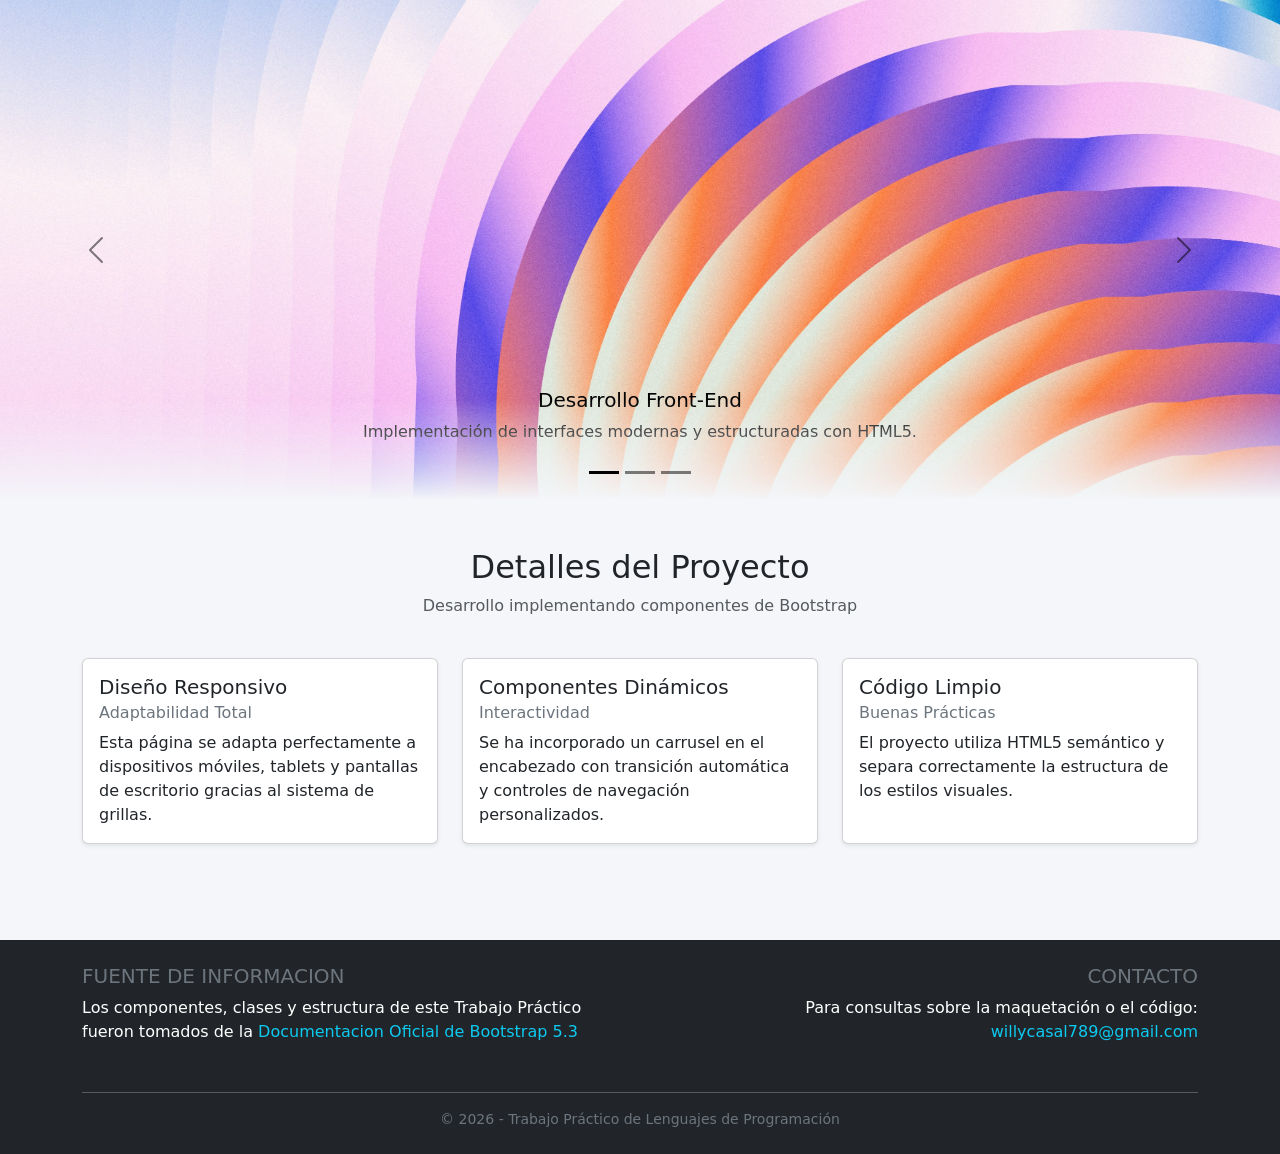
==== index.html @ 42113e6a "Implementación final del Carrusel Bootstrap para TP2" ====
<!DOCTYPE html>
<html lang="en">
<head>
    <meta charset="UTF-8">
    <meta name="viewport" content="width=device-width, initial-scale=1.0">
    <title>Proyecto HTML Bootstrap</title>
    <link href="https://cdn.jsdelivr.net/npm/bootstrap@5.3.8/dist/css/bootstrap.min.css" rel="stylesheet" integrity="sha384-sRIl4kxILFvY47J16cr9ZwB07vP4J8+LH7qKQnuqkuIAvNWLzeN8tE5YBujZqJLB" crossorigin="anonymous">
    <link rel="stylesheet" href="style.css">

    
</head>

<body class="d-flex flex-column min-vh-100">
    <header>
        <div id="carouselExampleDark" class="carousel carousel-dark slide">
            <div class="carousel-indicators">
                <button type="button" data-bs-target="#carouselExampleDark" data-bs-slide-to="0" class="active" aria-current="true" aria-label="Slide 1"></button>
                <button type="button" data-bs-target="#carouselExampleDark" data-bs-slide-to="1" aria-label="Slide 2"></button>
                <button type="button" data-bs-target="#carouselExampleDark" data-bs-slide-to="2" aria-label="Slide 3"></button>
            </div>
            <div class="carousel-inner">
                <div class="carousel-item active" data-bs-interval="10000">
                <img src="images/image1.jpg" class="d-block w-100" alt="...">
                <div class="carousel-caption d-none d-md-block">
                    <h5>Desarrollo Front-End</h5>
                    <p>Implementación de interfaces modernas y estructuradas con HTML5.</p>
                </div>
                </div>
                <div class="carousel-item" data-bs-interval="2000">
                <img src="images/image2.jpg" class="d-block w-100" alt="...">
                <div class="carousel-caption d-none d-md-block">
                    <h5>Framework Bootstrap 5</h5>
                    <p>Uso de componentes dinámicos y sistema de grillas para diseño web.</p>
                </div>
                </div>
                <div class="carousel-item">
                <img src="images/image3.jpg" class="d-block w-100" alt="...">
                <div class="carousel-caption d-none d-md-block">
                    <h5>Diseño Responsivo</h5>
                    <p>Adaptabilidad total garantizada para dispositivos móviles y de escritorio.</p>
                </div>
                </div>
            </div>
            <button class="carousel-control-prev" type="button" data-bs-target="#carouselExampleDark" data-bs-slide="prev">
                <span class="carousel-control-prev-icon" aria-hidden="true"></span>
                <span class="visually-hidden">Previous</span>
            </button>
            <button class="carousel-control-next" type="button" data-bs-target="#carouselExampleDark" data-bs-slide="next">
                <span class="carousel-control-next-icon" aria-hidden="true"></span>
                <span class="visually-hidden">Next</span>
            </button>
        </div>
    </header>

    <main class="container my-5 flex-grow-1">
        <div class="row mb-4 text-center">
            <div class="col-12">
                <h2>Detalles del Proyecto</h2>
                <p class="text-muted">Desarrollo implementando componentes de Bootstrap</p>
            </div>
        </div>

        <div class="row g-4"> <div class="col-md-4">
                <div class="card h-100 shadow-sm">
                    <div class="card-body">
                        <h5 class="card-title">Diseño Responsivo</h5>
                        <h6 class="card-subtitle mb-2 text-secondary">Adaptabilidad Total</h6>
                        <p class="card-text">Esta página se adapta perfectamente a dispositivos móviles, tablets y pantallas de escritorio gracias al sistema de grillas.</p>
                    </div>
                </div>
            </div>

            <div class="col-md-4">
                <div class="card h-100 shadow-sm">
                    <div class="card-body">
                        <h5 class="card-title">Componentes Dinámicos</h5>
                        <h6 class="card-subtitle mb-2 text-secondary">Interactividad</h6>
                        <p class="card-text">Se ha incorporado un carrusel en el encabezado con transición automática y controles de navegación personalizados.</p>
                    </div>
                </div>
            </div>

            <div class="col-md-4">
                <div class="card h-100 shadow-sm">
                    <div class="card-body">
                        <h5 class="card-title">Código Limpio</h5>
                        <h6 class="card-subtitle mb-2 text-secondary">Buenas Prácticas</h6>
                        <p class="card-text">El proyecto utiliza HTML5 semántico y separa correctamente la estructura de los estilos visuales.</p>
                    </div>
                </div>
            </div>
        </div>
    </main>

    <footer class=" bg-dark text-white py-4 mt-5">
        <div class="container">
            <div class="row text-center text-md-start">
                <div class="col-md-6 mb-3 mb-md-0">
                    <h5 class="text-uppercase text-secondary">Fuente de Informacion</h5>
                    <p class="mb-0">
                        Los componentes, clases y estructura de este Trabajo Práctico fueron tomados de la
                        <a href="https://getbootstrap.com/docs/5.3/" target="_blank" class="text-info text-decoration-none">Documentacion Oficial de Bootstrap 5.3</a>
                    </p>                        
                </div>

                <div class="col-md-6 text-md-end">
                    <h5 class="text-uppercase text-secondary">Contacto</h5>
                    <p class="mb-0">
                        Para consultas sobre la maquetación o el código:<br>
                        <a href="mailto:willycasal789@gmail.com" target="_blank" class="text-decoration-none text-info">willycasal789@gmail.com</a>
                    </p>
                </div>
            </div>

            <hr class="border-light mt-5 mb-3">
            <div class="text-center small text-secondary">
                &copy; 2026 - Trabajo Práctico de Lenguajes de Programación
            </div>
        </div>
    </footer>
    <script src="https://cdn.jsdelivr.net/npm/bootstrap@5.3.8/dist/js/bootstrap.bundle.min.js" integrity="sha384-FKyoEForCGlyvwx9Hj09JcYn3nv7wiPVlz7YYwJrWVcXK/BmnVDxM+D2scQbITxI" crossorigin="anonymous"></script>
</body>
</html>
---- style.css ----
body {
    background-color: #f4f6f9; 
    margin: 0;
    padding: 0;
}
.carousel-item img {
    height: 500px;
    object-fit: cover;
}

.carousel-inner {
    -webkit-mask-image: linear-gradient(to bottom, rgba(0,0,0,1) 80%, rgba(0,0,0,0) 100%);
    mask-image: linear-gradient(to bottom, rgba(0,0,0,1) 80%, rgba(0,0,0,0) 100%);
}
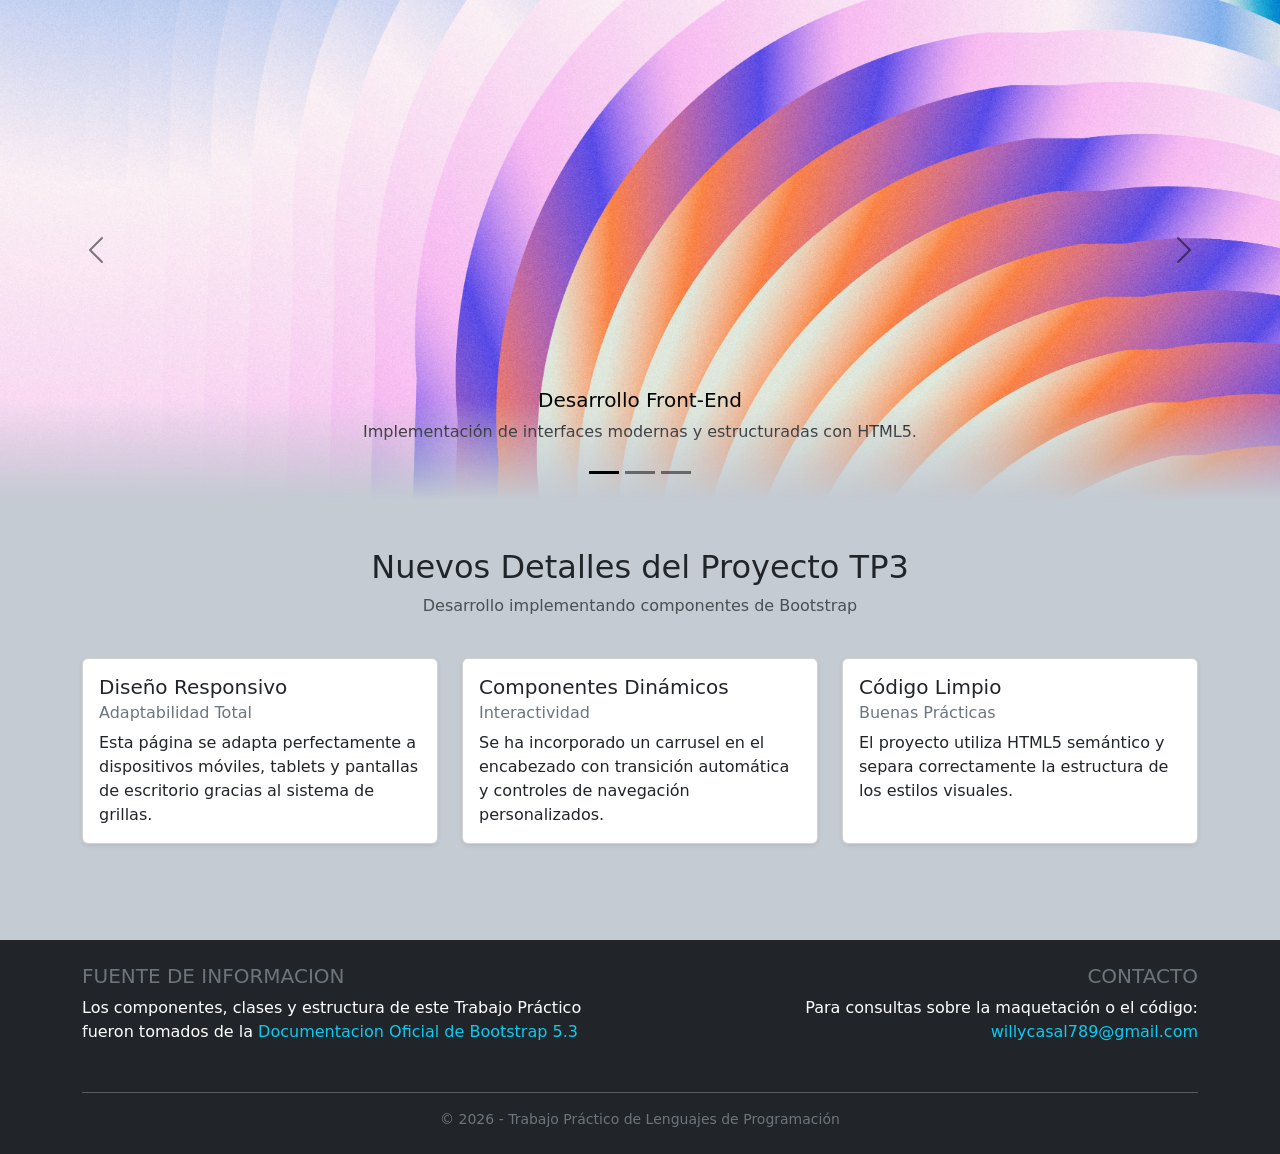
==== commit b6fe2671: "Actualización de títulos y estilos para TP3" ====
--- a/index.html
+++ b/index.html
@@ -12,12 +12,14 @@
 
 <body class="d-flex flex-column min-vh-100">
     <header>
+
         <div id="carouselExampleDark" class="carousel carousel-dark slide">
             <div class="carousel-indicators">
                 <button type="button" data-bs-target="#carouselExampleDark" data-bs-slide-to="0" class="active" aria-current="true" aria-label="Slide 1"></button>
                 <button type="button" data-bs-target="#carouselExampleDark" data-bs-slide-to="1" aria-label="Slide 2"></button>
                 <button type="button" data-bs-target="#carouselExampleDark" data-bs-slide-to="2" aria-label="Slide 3"></button>
             </div>
+
             <div class="carousel-inner">
                 <div class="carousel-item active" data-bs-interval="10000">
                 <img src="images/image1.jpg" class="d-block w-100" alt="...">
@@ -52,10 +54,11 @@
         </div>
     </header>
 
+
     <main class="container my-5 flex-grow-1">
         <div class="row mb-4 text-center">
             <div class="col-12">
-                <h2>Detalles del Proyecto</h2>
+                <h2>Nuevos Detalles del Proyecto TP3</h2>
                 <p class="text-muted">Desarrollo implementando componentes de Bootstrap</p>
             </div>
         </div>
--- a/style.css
+++ b/style.css
@@ -1,5 +1,5 @@
 body {
-    background-color: #f4f6f9; 
+    background-color: #c4cbd3; 
     margin: 0;
     padding: 0;
 }
